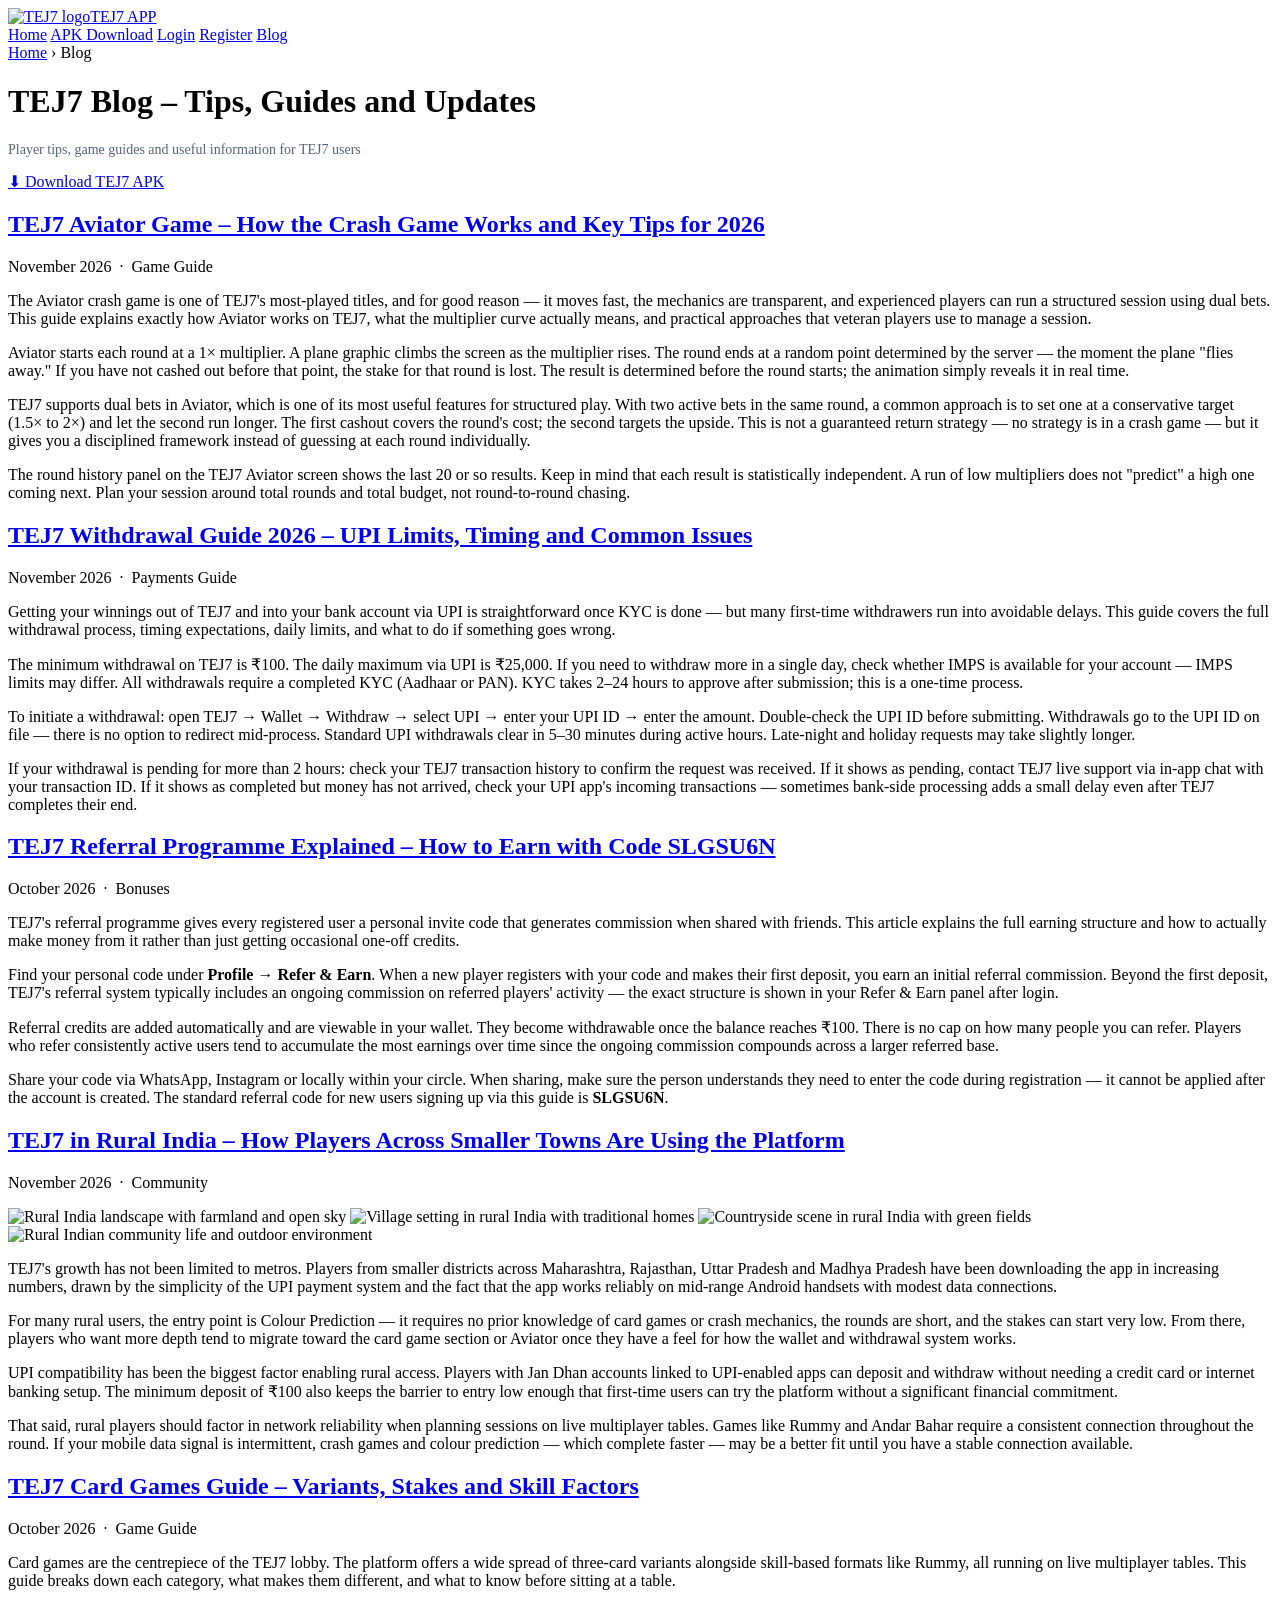
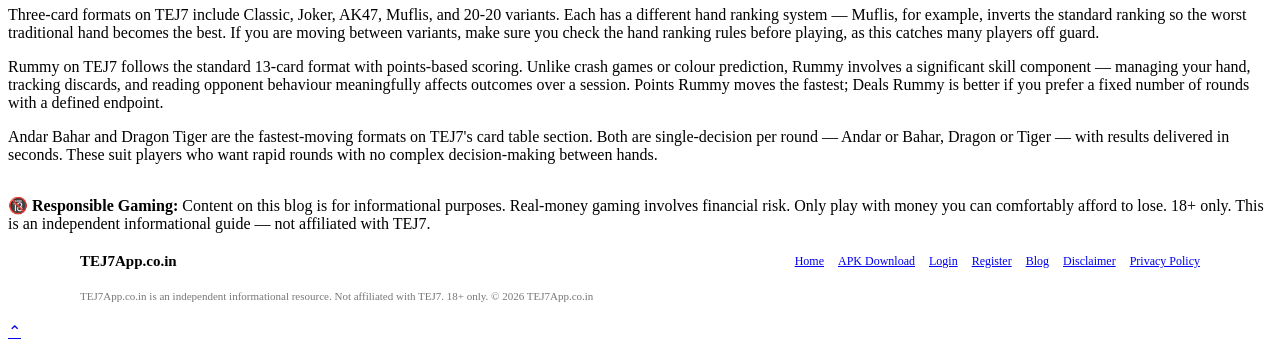
==== blog.html @ eb90339f "Add files via upload" ====
<!DOCTYPE html>
<html lang="en-IN">
<head>
<meta charset="UTF-8">
<meta name="viewport" content="width=device-width,initial-scale=1">
<title>TEJ7 Blog – Tips, Game Guides and Updates | TEJ7App.co.in</title>
<meta name="description" content="TEJ7 blog: game tips, Aviator strategy, withdrawal guides, bonus tips and app updates for TEJ7 players. Independent informational resource. 18+ only.">
<meta name="keywords" content="tej7 blog, tej7 tips, tej7 strategy, tej7 aviator tips, tej7 game guide, tej7 news, tej7 updates">
<meta name="robots" content="index,follow">
<link rel="canonical" href="https://tej7app.co.in/blog.html">
<meta property="og:type" content="website">
<meta property="og:url" content="https://tej7app.co.in/blog.html">
<meta property="og:title" content="TEJ7 Blog – Tips, Game Guides and Updates">
<meta property="og:description" content="TEJ7 game tips, Aviator strategy, withdrawal guides and app updates. Independent resource. 18+ only.">
<meta property="og:image" content="https://tej7app.co.in/assets/01SS.webp">
<meta property="og:site_name" content="TEJ7App.co.in – TEJ7 Guide">
<meta name="twitter:card" content="summary_large_image">
<link rel="icon" type="image/x-icon" href="assets/favicon.ico">
<link rel="stylesheet" href="assets/style.css">
<script type="application/ld+json">
{
  "@context":"https://schema.org",
  "@type":"BreadcrumbList",
  "itemListElement":[
    {"@type":"ListItem","position":1,"name":"Home","item":"https://tej7app.co.in/"},
    {"@type":"ListItem","position":2,"name":"Blog","item":"https://tej7app.co.in/blog.html"}
  ]
}
</script>
<!-- Google Tag Manager -->
<script async src="https://www.googletagmanager.com/gtm.js?id=GTM-P8FNB3FP"></script>
<script>window.dataLayer=window.dataLayer||[];function gtag(){dataLayer.push(arguments);}gtag('js',new Date());</script>
</head>
<body id="top">
<!-- Google Tag Manager (noscript) -->
<noscript><iframe src="https://www.googletagmanager.com/ns.html?id=GTM-P8FNB3FP" height="0" width="0" style="display:none;visibility:hidden"></iframe></noscript>

<header class="site-header">
  <div class="header-inner">
    <a class="brand" href="/"><img src="assets/tej7-logo.webp" alt="TEJ7 logo" width="42" height="42">TEJ7 APP</a>
    <nav>
      <a href="/">Home</a>
      <a href="tej7-apk-download.html">APK Download</a>
      <a href="tej7-login.html">Login</a>
      <a href="tej7-register.html">Register</a>
      <a href="blog.html" aria-current="page">Blog</a>
    </nav>
  </div>
</header>

<div class="page-intro">
  <nav class="breadcrumb" aria-label="Breadcrumb">
    <a href="/">Home</a> &rsaquo; <span>Blog</span>
  </nav>
  <h1>TEJ7 Blog – Tips, Guides and Updates</h1>
  <p style="color:#566579;font-size:14px;margin:0 0 14px">Player tips, game guides and useful information for TEJ7 users</p>
  <a class="download-btn" href="https://tej7win.com?inviteCode=SLGSU6N&from=app" rel="nofollow sponsored noopener" target="_blank">⬇ Download TEJ7 APK</a>
</div>

<main class="content">

  <div class="blog-grid">

    <article class="blog-card">
      <h2><a href="#">TEJ7 Aviator Game – How the Crash Game Works and Key Tips for 2026</a></h2>
      <p class="blog-meta">November 2026 &nbsp;·&nbsp; Game Guide</p>
      <p>The Aviator crash game is one of TEJ7's most-played titles, and for good reason — it moves fast, the mechanics are transparent, and experienced players can run a structured session using dual bets. This guide explains exactly how Aviator works on TEJ7, what the multiplier curve actually means, and practical approaches that veteran players use to manage a session.</p>
      <p>Aviator starts each round at a 1× multiplier. A plane graphic climbs the screen as the multiplier rises. The round ends at a random point determined by the server — the moment the plane "flies away." If you have not cashed out before that point, the stake for that round is lost. The result is determined before the round starts; the animation simply reveals it in real time.</p>
      <p>TEJ7 supports dual bets in Aviator, which is one of its most useful features for structured play. With two active bets in the same round, a common approach is to set one at a conservative target (1.5× to 2×) and let the second run longer. The first cashout covers the round's cost; the second targets the upside. This is not a guaranteed return strategy — no strategy is in a crash game — but it gives you a disciplined framework instead of guessing at each round individually.</p>
      <p>The round history panel on the TEJ7 Aviator screen shows the last 20 or so results. Keep in mind that each result is statistically independent. A run of low multipliers does not "predict" a high one coming next. Plan your session around total rounds and total budget, not round-to-round chasing.</p>
    </article>

    <article class="blog-card">
      <h2><a href="#">TEJ7 Withdrawal Guide 2026 – UPI Limits, Timing and Common Issues</a></h2>
      <p class="blog-meta">November 2026 &nbsp;·&nbsp; Payments Guide</p>
      <p>Getting your winnings out of TEJ7 and into your bank account via UPI is straightforward once KYC is done — but many first-time withdrawers run into avoidable delays. This guide covers the full withdrawal process, timing expectations, daily limits, and what to do if something goes wrong.</p>
      <p>The minimum withdrawal on TEJ7 is ₹100. The daily maximum via UPI is ₹25,000. If you need to withdraw more in a single day, check whether IMPS is available for your account — IMPS limits may differ. All withdrawals require a completed KYC (Aadhaar or PAN). KYC takes 2–24 hours to approve after submission; this is a one-time process.</p>
      <p>To initiate a withdrawal: open TEJ7 → Wallet → Withdraw → select UPI → enter your UPI ID → enter the amount. Double-check the UPI ID before submitting. Withdrawals go to the UPI ID on file — there is no option to redirect mid-process. Standard UPI withdrawals clear in 5–30 minutes during active hours. Late-night and holiday requests may take slightly longer.</p>
      <p>If your withdrawal is pending for more than 2 hours: check your TEJ7 transaction history to confirm the request was received. If it shows as pending, contact TEJ7 live support via in-app chat with your transaction ID. If it shows as completed but money has not arrived, check your UPI app's incoming transactions — sometimes bank-side processing adds a small delay even after TEJ7 completes their end.</p>
    </article>

    <article class="blog-card">
      <h2><a href="#">TEJ7 Referral Programme Explained – How to Earn with Code SLGSU6N</a></h2>
      <p class="blog-meta">October 2026 &nbsp;·&nbsp; Bonuses</p>
      <p>TEJ7's referral programme gives every registered user a personal invite code that generates commission when shared with friends. This article explains the full earning structure and how to actually make money from it rather than just getting occasional one-off credits.</p>
      <p>Find your personal code under <strong>Profile → Refer &amp; Earn</strong>. When a new player registers with your code and makes their first deposit, you earn an initial referral commission. Beyond the first deposit, TEJ7's referral system typically includes an ongoing commission on referred players' activity — the exact structure is shown in your Refer &amp; Earn panel after login.</p>
      <p>Referral credits are added automatically and are viewable in your wallet. They become withdrawable once the balance reaches ₹100. There is no cap on how many people you can refer. Players who refer consistently active users tend to accumulate the most earnings over time since the ongoing commission compounds across a larger referred base.</p>
      <p>Share your code via WhatsApp, Instagram or locally within your circle. When sharing, make sure the person understands they need to enter the code during registration — it cannot be applied after the account is created. The standard referral code for new users signing up via this guide is <strong>SLGSU6N</strong>.</p>
    </article>

    <article class="blog-card">
      <h2><a href="#">TEJ7 in Rural India – How Players Across Smaller Towns Are Using the Platform</a></h2>
      <p class="blog-meta">November 2026 &nbsp;·&nbsp; Community</p>
      <div class="blog-photo-grid">
        <img src="assets/blog/rural-01.webp" loading="lazy" alt="Rural India landscape with farmland and open sky" width="400" height="200">
        <img src="assets/blog/rural-02.webp" loading="lazy" alt="Village setting in rural India with traditional homes" width="400" height="200">
        <img src="assets/blog/rural-03.webp" loading="lazy" alt="Countryside scene in rural India with green fields" width="400" height="200">
        <img src="assets/blog/rural-04.webp" loading="lazy" alt="Rural Indian community life and outdoor environment" width="400" height="200">
      </div>
      <p>TEJ7's growth has not been limited to metros. Players from smaller districts across Maharashtra, Rajasthan, Uttar Pradesh and Madhya Pradesh have been downloading the app in increasing numbers, drawn by the simplicity of the UPI payment system and the fact that the app works reliably on mid-range Android handsets with modest data connections.</p>
      <p>For many rural users, the entry point is Colour Prediction — it requires no prior knowledge of card games or crash mechanics, the rounds are short, and the stakes can start very low. From there, players who want more depth tend to migrate toward the card game section or Aviator once they have a feel for how the wallet and withdrawal system works.</p>
      <p>UPI compatibility has been the biggest factor enabling rural access. Players with Jan Dhan accounts linked to UPI-enabled apps can deposit and withdraw without needing a credit card or internet banking setup. The minimum deposit of ₹100 also keeps the barrier to entry low enough that first-time users can try the platform without a significant financial commitment.</p>
      <p>That said, rural players should factor in network reliability when planning sessions on live multiplayer tables. Games like Rummy and Andar Bahar require a consistent connection throughout the round. If your mobile data signal is intermittent, crash games and colour prediction — which complete faster — may be a better fit until you have a stable connection available.</p>
    </article>

    <article class="blog-card">
      <h2><a href="#">TEJ7 Card Games Guide – Variants, Stakes and Skill Factors</a></h2>
      <p class="blog-meta">October 2026 &nbsp;·&nbsp; Game Guide</p>
      <p>Card games are the centrepiece of the TEJ7 lobby. The platform offers a wide spread of three-card variants alongside skill-based formats like Rummy, all running on live multiplayer tables. This guide breaks down each category, what makes them different, and what to know before sitting at a table.</p>
      <p>Three-card formats on TEJ7 include Classic, Joker, AK47, Muflis, and 20-20 variants. Each has a different hand ranking system — Muflis, for example, inverts the standard ranking so the worst traditional hand becomes the best. If you are moving between variants, make sure you check the hand ranking rules before playing, as this catches many players off guard.</p>
      <p>Rummy on TEJ7 follows the standard 13-card format with points-based scoring. Unlike crash games or colour prediction, Rummy involves a significant skill component — managing your hand, tracking discards, and reading opponent behaviour meaningfully affects outcomes over a session. Points Rummy moves the fastest; Deals Rummy is better if you prefer a fixed number of rounds with a defined endpoint.</p>
      <p>Andar Bahar and Dragon Tiger are the fastest-moving formats on TEJ7's card table section. Both are single-decision per round — Andar or Bahar, Dragon or Tiger — with results delivered in seconds. These suit players who want rapid rounds with no complex decision-making between hands.</p>
    </article>

  </div>

  <section class="rg-notice" style="margin-top:32px;">
    <strong>🔞 Responsible Gaming:</strong> Content on this blog is for informational purposes. Real-money gaming involves financial risk. Only play with money you can comfortably afford to lose. 18+ only. This is an independent informational guide — not affiliated with TEJ7.
  </section>

</main>

<footer class="site-footer">
  <div style="max-width:1120px;margin:auto;padding:20px 22px;display:flex;flex-wrap:wrap;gap:12px;justify-content:space-between;align-items:center;">
    <span style="font-weight:700;font-size:15px;">TEJ7App.co.in</span>
    <nav style="display:flex;flex-wrap:wrap;gap:14px;font-size:12px;">
      <a href="/">Home</a>
      <a href="tej7-apk-download.html">APK Download</a>
      <a href="tej7-login.html">Login</a>
      <a href="tej7-register.html">Register</a>
      <a href="blog.html">Blog</a>
      <a href="disclaimer.html">Disclaimer</a>
      <a href="privacy-policy.html">Privacy Policy</a>
    </nav>
    <p style="width:100%;font-size:11px;color:#777;margin:8px 0 0;">TEJ7App.co.in is an independent informational resource. Not affiliated with TEJ7. 18+ only. © 2026 TEJ7App.co.in</p>
  </div>
</footer>
<a class="top-link" href="#top" aria-label="Back to top">⌃</a>
</body>
</html>
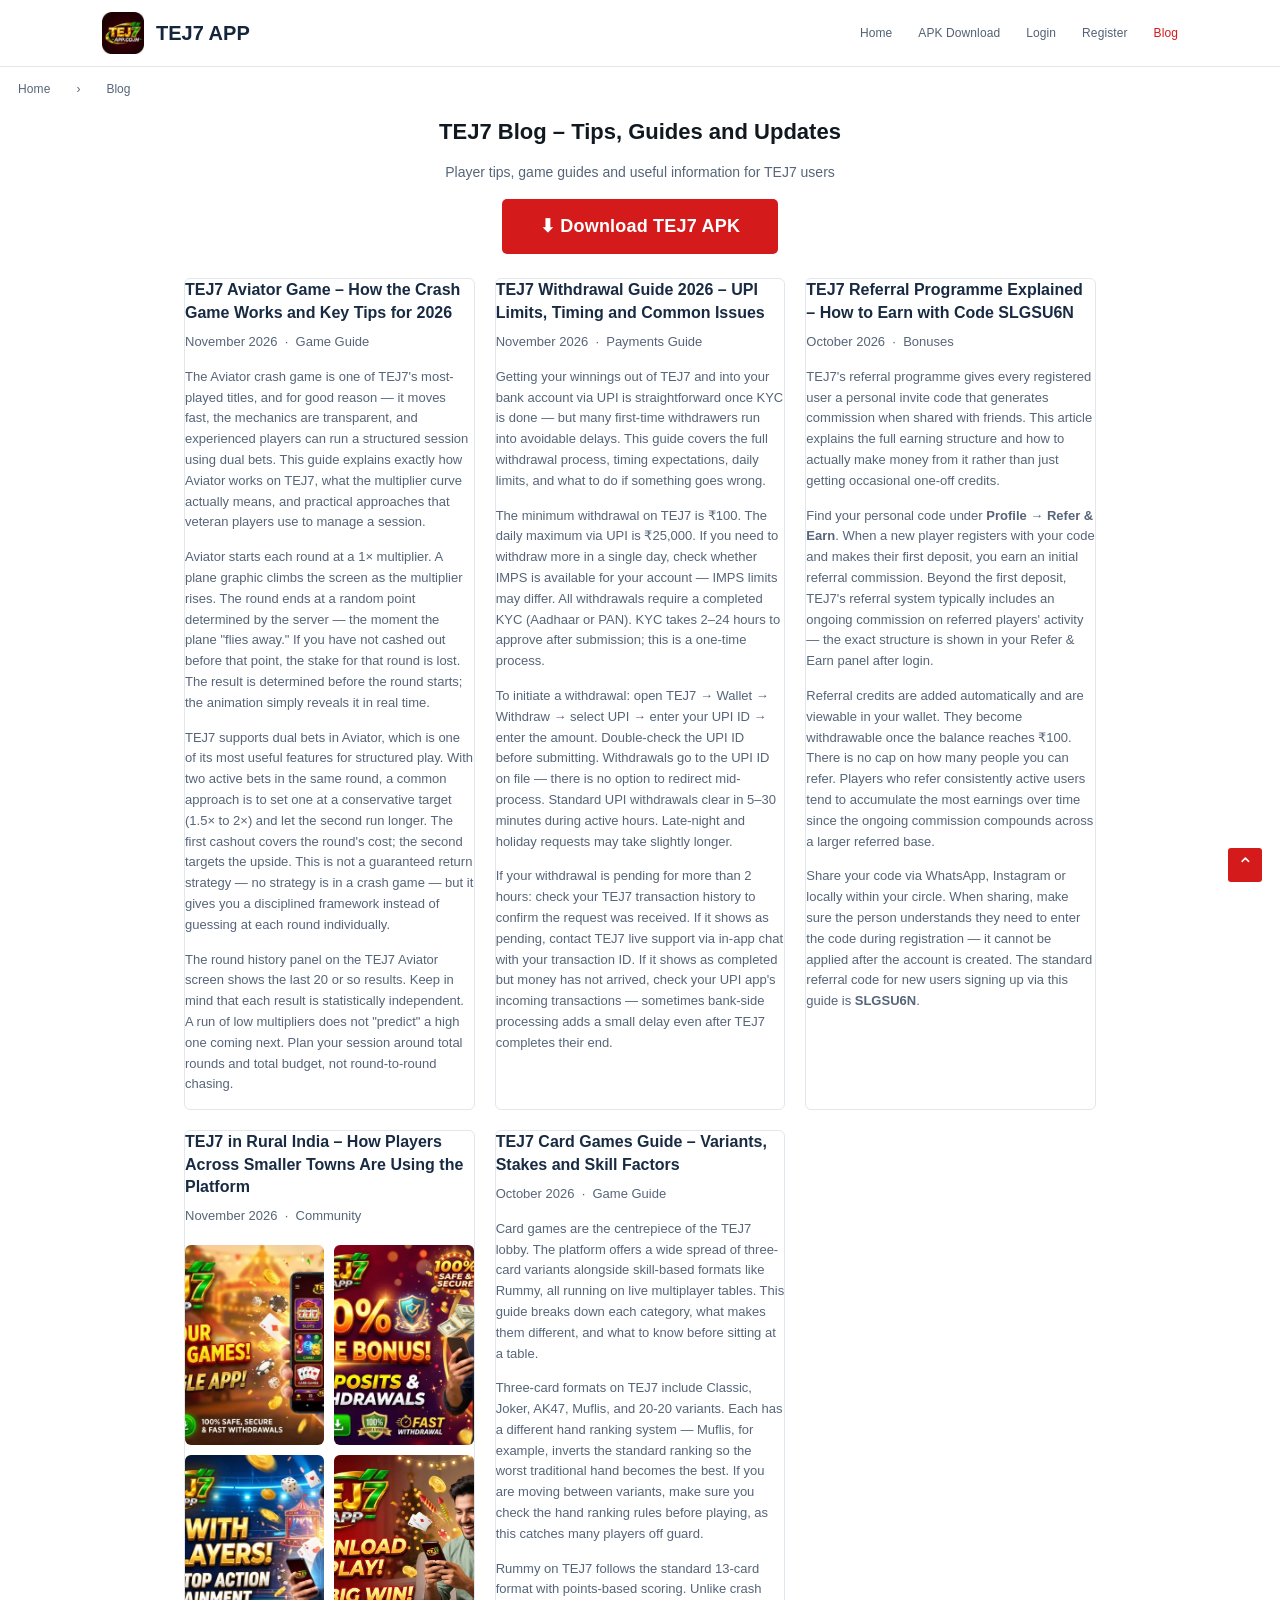
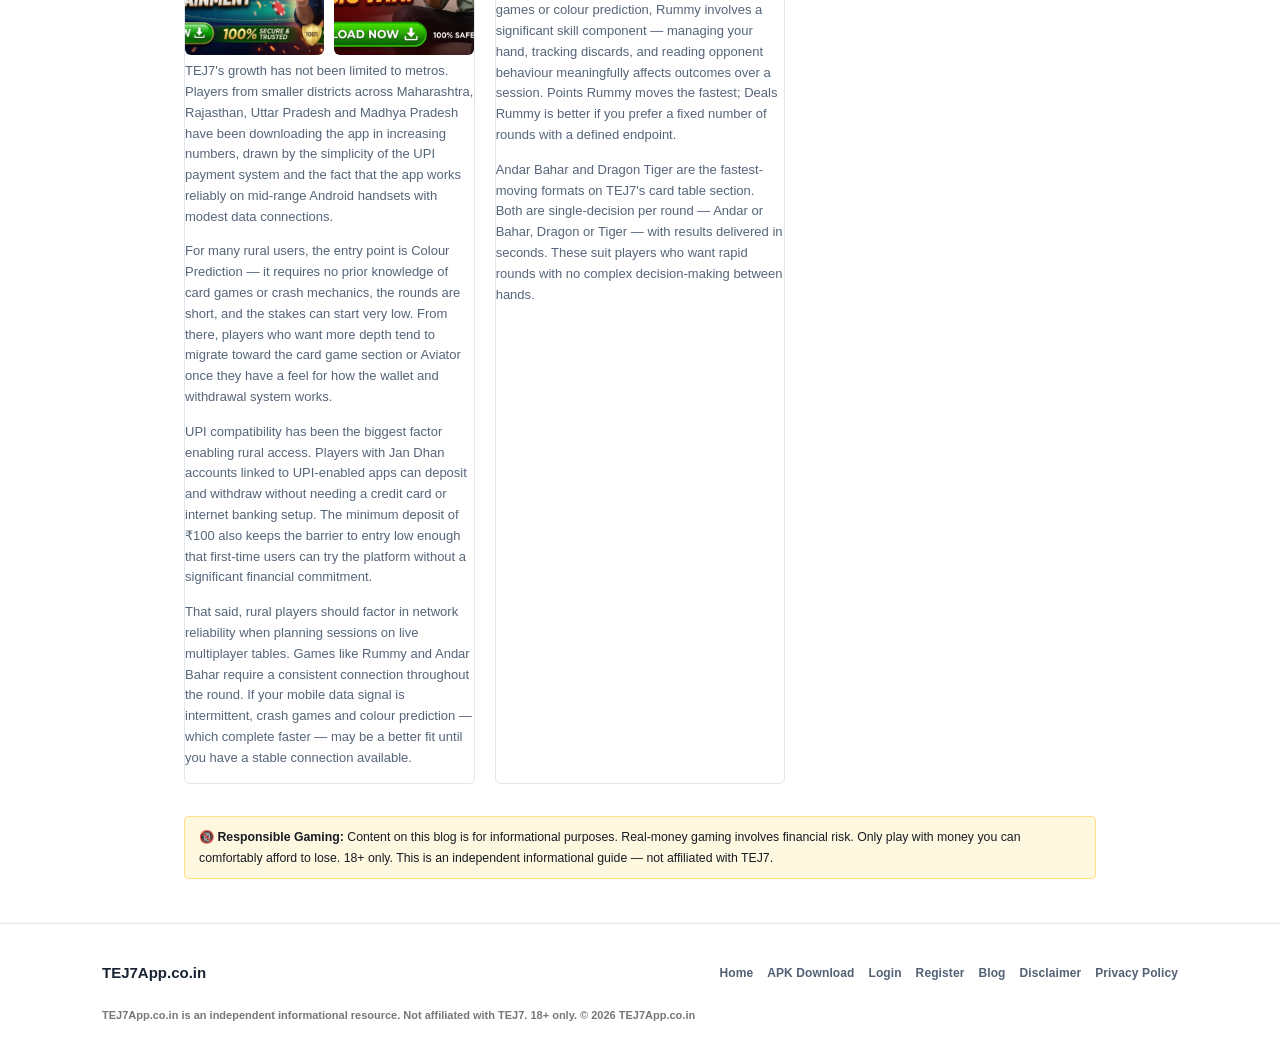
==== commit 3b8c55a6: "Image SEO optimization – rename all assets to keyword-rich filenames (tej7app.co.in) Renamed images:" ====
--- a/blog.html
+++ b/blog.html
@@ -12,10 +12,10 @@
 <meta property="og:url" content="https://tej7app.co.in/blog.html">
 <meta property="og:title" content="TEJ7 Blog – Tips, Game Guides and Updates">
 <meta property="og:description" content="TEJ7 game tips, Aviator strategy, withdrawal guides and app updates. Independent resource. 18+ only.">
-<meta property="og:image" content="https://tej7app.co.in/assets/01SS.webp">
+<meta property="og:image" content="https://tej7app.co.in/assets/tej7-game-screenshot-1.webp">
 <meta property="og:site_name" content="TEJ7App.co.in – TEJ7 Guide">
 <meta name="twitter:card" content="summary_large_image">
-<link rel="icon" type="image/x-icon" href="assets/favicon.ico">
+<link rel="icon" type="image/x-icon" href="assets/tej7-favicon.ico">
 <link rel="stylesheet" href="assets/style.css">
 <script type="application/ld+json">
 {
@@ -37,7 +37,7 @@
 
 <header class="site-header">
   <div class="header-inner">
-    <a class="brand" href="/"><img src="assets/tej7-logo.webp" alt="TEJ7 logo" width="42" height="42">TEJ7 APP</a>
+    <a class="brand" href="/"><img src="assets/tej7-app-logo.webp" alt="TEJ7 App Official Logo – tej7app.co.in" width="42" height="42">TEJ7 APP</a>
     <nav>
       <a href="/">Home</a>
       <a href="tej7-apk-download.html">APK Download</a>
@@ -92,10 +92,10 @@
       <h2><a href="#">TEJ7 in Rural India – How Players Across Smaller Towns Are Using the Platform</a></h2>
       <p class="blog-meta">November 2026 &nbsp;·&nbsp; Community</p>
       <div class="blog-photo-grid">
-        <img src="assets/blog/rural-01.webp" loading="lazy" alt="Rural India landscape with farmland and open sky" width="400" height="200">
-        <img src="assets/blog/rural-02.webp" loading="lazy" alt="Village setting in rural India with traditional homes" width="400" height="200">
-        <img src="assets/blog/rural-03.webp" loading="lazy" alt="Countryside scene in rural India with green fields" width="400" height="200">
-        <img src="assets/blog/rural-04.webp" loading="lazy" alt="Rural Indian community life and outdoor environment" width="400" height="200">
+        <img src="assets/blog/tej7-blog-india-rural-game-1.webp" loading="lazy" alt="TEJ7 App – Play Real Cash Games Online India Rural Players 2026" width="400" height="200">
+        <img src="assets/blog/tej7-blog-india-rural-game-2.webp" loading="lazy" alt="TEJ7 Game App Download APK – Indian Village Players Earning Online" width="400" height="200">
+        <img src="assets/blog/tej7-blog-india-rural-game-3.webp" loading="lazy" alt="TEJ7 UPI Withdrawal – Real Cash Payout for Rural India Users" width="400" height="200">
+        <img src="assets/blog/tej7-blog-india-rural-game-4.webp" loading="lazy" alt="TEJ7 Teen Patti Slots Aviator – Mobile Gaming for India 2026" width="400" height="200">
       </div>
       <p>TEJ7's growth has not been limited to metros. Players from smaller districts across Maharashtra, Rajasthan, Uttar Pradesh and Madhya Pradesh have been downloading the app in increasing numbers, drawn by the simplicity of the UPI payment system and the fact that the app works reliably on mid-range Android handsets with modest data connections.</p>
       <p>For many rural users, the entry point is Colour Prediction — it requires no prior knowledge of card games or crash mechanics, the rounds are short, and the stakes can start very low. From there, players who want more depth tend to migrate toward the card game section or Aviator once they have a feel for how the wallet and withdrawal system works.</p>
--- a/assets/style.css
+++ b/assets/style.css
@@ -0,0 +1,98 @@
+:root{--ink:#182b43;--muted:#566579;--line:#e2e7ed;--blue:#1673cf;--red:#d41a1a;--red-dark:#b01515}
+*{box-sizing:border-box}
+html{scroll-behavior:smooth}
+body{margin:0;font-family:Arial,Helvetica,sans-serif;color:#171b22;background:#fff;font-size:15px;line-height:1.7}
+a{color:#126dc0}
+
+.site-header{border-bottom:1px solid var(--line);background:#fff}
+.header-inner{max-width:1120px;margin:auto;min-height:66px;padding:8px 22px;display:flex;align-items:center;justify-content:space-between;gap:24px}
+.brand{display:flex;align-items:center;gap:12px;color:#14263b;text-decoration:none;font-size:20px;font-weight:700;white-space:nowrap}
+.brand img{width:42px;height:42px;object-fit:cover;border-radius:4px}
+
+nav{display:flex;align-items:center;gap:26px;flex-wrap:wrap}
+nav a{text-decoration:none;color:#526174;font-size:12px;letter-spacing:.1px}
+nav a:hover,nav a[aria-current=page]{color:var(--red)}
+
+.page-intro{text-align:center;padding:12px 18px 0}
+.page-intro h1{font-size:22px;line-height:1.35;margin:0 0 14px;color:#101820}
+
+.hero-logo{display:block;width:126px;height:126px;object-fit:cover;border-radius:16px;margin:0 auto 12px}
+
+.download-btn{display:inline-flex;align-items:center;justify-content:center;gap:8px;background:var(--red);color:#fff;border-radius:5px;padding:16px 38px;font-weight:700;font-size:18px;text-decoration:none;line-height:1.3;letter-spacing:.2px}
+.download-btn:hover{background:var(--red-dark);color:#fff}
+
+.content{max-width:960px;margin:24px auto 44px;padding:0 24px}
+.content h2{font-size:25px;line-height:1.3;color:var(--ink);margin:0 0 12px}
+.content h3{font-size:21px;line-height:1.35;color:var(--ink);margin:24px 0 8px}
+.content p{margin:0 0 16px}
+.content ul,.content ol{padding-left:24px;margin:8px 0 18px}
+
+.home-content{margin-top:18px}
+.home-content h2{font-size:25px;margin-top:30px}
+
+.info-table{border-collapse:collapse;width:100%;max-width:590px;margin:20px 0 30px;font-size:14px}
+.info-table th,.info-table td{border:1px solid #d9e0e8;padding:9px 12px;text-align:left;vertical-align:top}
+.info-table th{width:34%;background:#f6f8fa}
+
+.rg-notice{background:#fff8e1;border:1px solid #ffe082;padding:10px 14px;border-radius:4px;font-size:.82em;margin:1.5rem 0}
+.note{background:#f0f4f8;border-left:3px solid var(--blue);padding:10px 14px;border-radius:0 4px 4px 0;font-size:.88em;margin:1.2rem 0}
+
+.site-footer{border-top:1px solid var(--line);font-size:12px;font-weight:700;color:#182333;padding:16px}
+.top-link{position:fixed;right:18px;bottom:18px;background:var(--red);color:#fff;text-decoration:none;width:34px;height:34px;display:grid;place-items:center;border-radius:3px;font-size:20px}
+.breadcrumb{font-size:12px;color:#566579;margin-bottom:18px}
+.breadcrumb a{color:#566579;text-decoration:none}
+.breadcrumb a:hover{color:var(--red)}
+
+#carousel{width:100%;max-width:900px;margin:25px auto;position:relative;overflow:hidden;background:#fff}
+#carousel .carousel-track{display:flex;align-items:stretch;gap:4px;transition:transform .5s ease-in-out;will-change:transform}
+#carousel .slide{flex:0 0 calc((100% - 8px)/3);position:relative;aspect-ratio:.43/1;overflow:hidden;background:#170707}
+#carousel .slide img{display:block;width:100%;height:100%;object-fit:cover}
+#carousel .slide::after{content:"";position:absolute;inset:0;background:rgba(0,0,0,.60);transition:background .4s ease;pointer-events:none}
+#carousel .slide.active::after{background:transparent}
+#carousel .arrow{position:absolute;top:50%;transform:translateY(-50%);z-index:5;width:34px;height:42px;border:none;border-radius:4px;color:#fff;background:rgba(0,0,0,.35);font-size:28px;line-height:1;cursor:pointer;transition:background .2s ease}
+#carousel .arrow:hover{background:rgba(0,0,0,.75)}
+#carousel .prev{left:4px}
+#carousel .next{right:4px}
+#carousel+.dots{display:flex;justify-content:center;align-items:center;gap:8px;margin:12px auto}
+#carousel+.dots .dot{width:6px;height:6px;padding:0;border:none;border-radius:50%;background:#c8c8c8;cursor:pointer}
+#carousel+.dots .dot.active{background:#333}
+
+.blog-grid{display:grid;grid-template-columns:repeat(auto-fill,minmax(280px,1fr));gap:20px;margin:24px 0}
+.blog-card{border:1px solid #e2e7ed;border-radius:6px;overflow:hidden;background:#fff;transition:box-shadow .2s}
+.blog-card:hover{box-shadow:0 4px 14px rgba(0,0,0,.08)}
+.blog-card-content{padding:18px 20px 20px}
+.blog-tag{display:inline-block;background:#f0f4f8;color:#566579;font-size:11px;font-weight:700;letter-spacing:.05em;text-transform:uppercase;padding:2px 8px;border-radius:3px;margin-bottom:10px}
+.blog-card h2{font-size:16px;margin:0 0 8px;line-height:1.4}
+.blog-card h2 a{color:#182b43;text-decoration:none}
+.blog-card h2 a:hover{color:var(--red)}
+.blog-card p{font-size:13px;color:#566579;margin:0 0 14px;line-height:1.6}
+.blog-photo-grid{display:grid;grid-template-columns:1fr 1fr;gap:10px;margin:18px 0 6px}
+.blog-photo-grid img{width:100%;height:200px;object-fit:cover;border-radius:6px;display:block}
+@media(max-width:480px){.blog-photo-grid img{height:150px}}
+.read-more{font-size:13px;font-weight:600;color:var(--red);text-decoration:none}
+.read-more:hover{text-decoration:underline}
+
+@media(max-width:700px){
+  .header-inner{align-items:flex-start;flex-direction:column;gap:10px;padding:12px 16px}
+  .brand{font-size:18px}
+  .brand img{width:36px;height:36px}
+  nav{gap:14px}
+  nav a{font-size:11px}
+  .page-intro h1{font-size:19px}
+  .hero-logo{width:108px;height:108px}
+  .content{padding:0 18px;margin-top:22px}
+  .content h2{font-size:23px}
+  .content h3{font-size:19px}
+  .info-table{font-size:13px}
+  .info-table th,.info-table td{padding:8px}
+  .download-btn{font-size:16px;padding:14px 26px}
+}
+@media(max-width:600px){
+  #carousel{max-width:100%;margin:18px auto}
+  #carousel .carousel-track{gap:3px}
+  #carousel .slide{flex-basis:calc((100% - 6px)/3)}
+  #carousel .arrow{width:25px;height:34px;font-size:22px}
+}
+@media(prefers-reduced-motion:reduce){
+  #carousel .carousel-track,#carousel .slide::after{transition:none}
+}
